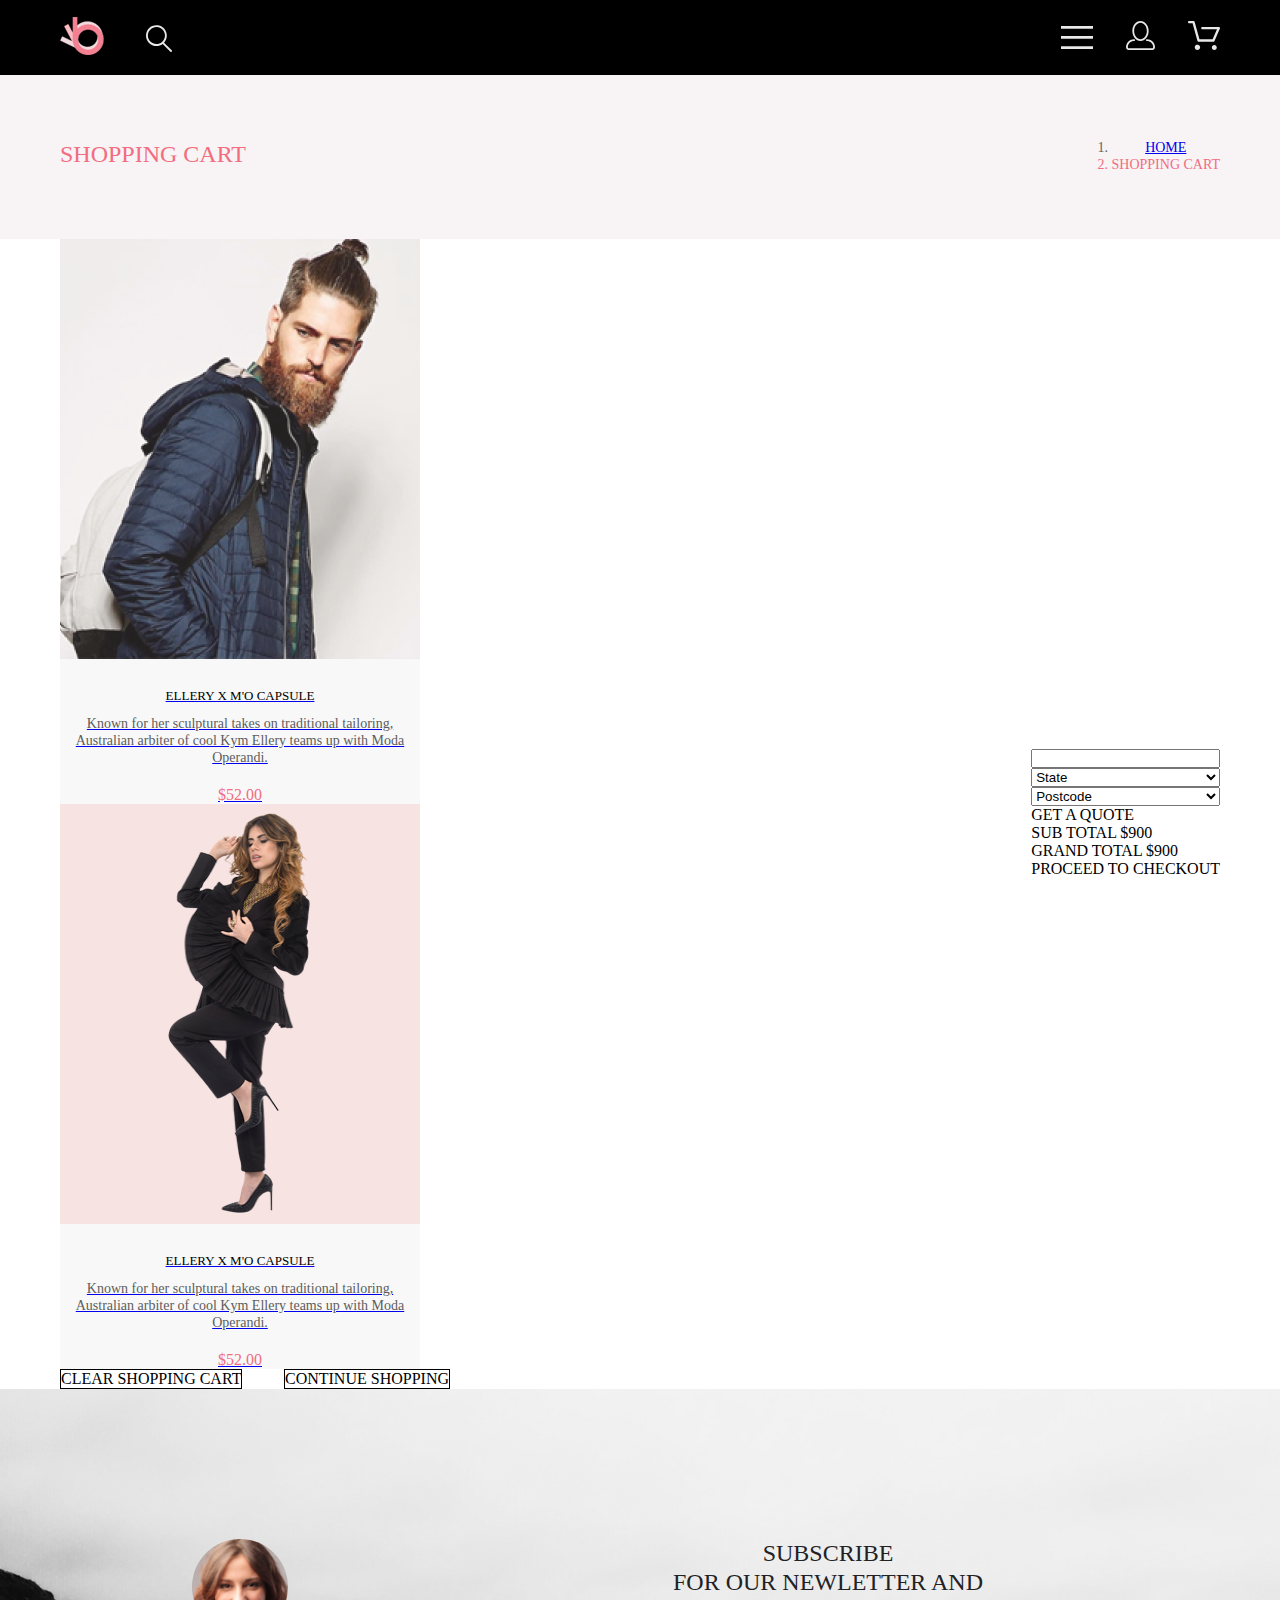
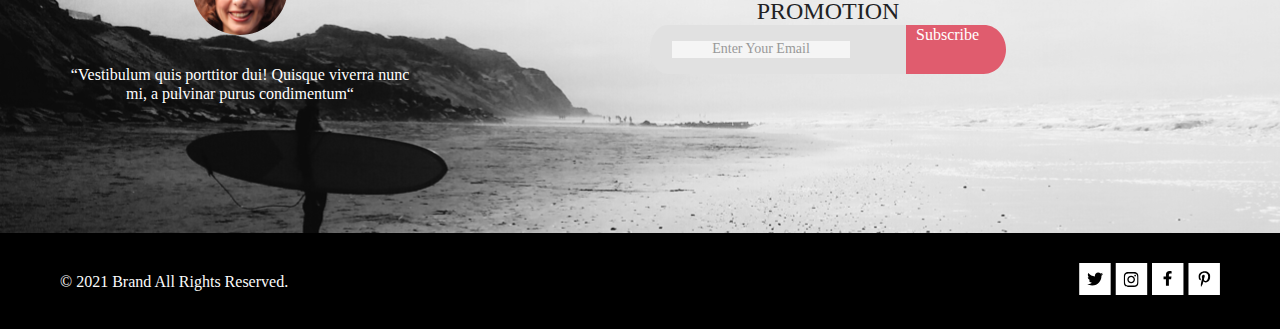
==== dz1 — копия/cart.html @ f0557bfa "+items" ====
<!DOCTYPE html>
<html lang="en">

<head>
    <meta charset="UTF-8">
    <meta http-equiv="X-UA-Compatible" content="IE=edge">
    <meta name="viewport" content="width=device-width, initial-scale=1.0">
    <title>Document</title>
    <link href="https://cdn.jsdelivr.net/npm/bootstrap@5.1.1/dist/css/bootstrap.min.css" rel="stylesheet"
        integrity="sha384-F3w7mX95PdgyTmZZMECAngseQB83DfGTowi0iMjiWaeVhAn4FJkqJByhZMI3AhiU" crossorigin="anonymous">
    <link rel="stylesheet" href="style.css">
</head>

<body>
    <header class="top_section">
        <div class="menu_item">
            <div class="menu_section container">
                <div class="left_menu_section">
                    <div class="logo menu_element"><img src="images/logo.svg" alt="logo"></div>
                    <div class="poisk menu_element"><img src="images/poisk.svg" alt="poisk"></div>
                </div>
                <div class="right_menu_section">
                    <div class="drop_down menu_element">
                        <img src="images/drop_down_menu.svg" alt="drop_down_menu">
                    </div>
                    <a href="registration.html">
                        <div class="account menu_element"><img src="images/account.svg" alt="account"></div>
                    </a>
                    <a href="cart.html">
                        <div class="korzina menu_element"><img src="images/korzina.svg" alt="korzina"></div>
                    </a>
                </div>
            </div>
        </div>
        <div class="breadcrumb_item">
            <div class="breadcrumb_section container">
                <div class="new_arrivals">SHOPPING CART</div>
                <nav aria-label="breadcrumb">
                    <ol class="breadcrumb">
                        <li class="breadcrumb-item"><a href="index.html">HOME</a></li>
                        <li class="breadcrumb-item active_breadcrumb" aria-current="page">SHOPPING CART</li>
                    </ol>
                </nav>
            </div>
        </div>
    </header>
    <section class="middle_section">
        <section class="cart_middle container">
            <section class="shopping_list">
                <a href="product.html">
                    <div class="card margin_card">
                        <div class="card_image"><img src="images/card_image_1.png" alt=""></div>
                        <div class="card_header">ELLERY X M'O CAPSULE</div>
                        <div class="card_paragraph">Known for her sculptural takes on traditional tailoring, Australian
                            arbiter of cool Kym Ellery teams up with Moda Operandi.</div>
                        <div class="card_price">$52.00</div>
                    </div>
                </a>
                <a href="product.html">
                    <div class="card margin_card">
                        <div class="card_image"><img src="images/card_image_2.png" alt=""></div>
                        <div class="card_header">ELLERY X M'O CAPSULE</div>
                        <div class="card_paragraph">Known for her sculptural takes on traditional tailoring, Australian
                            arbiter of cool Kym Ellery teams up with Moda Operandi.</div>
                        <div class="card_price">$52.00</div>
                    </div>
                </a>
                <div class="button_b">
                    <div class="clear_cart_button">CLEAR SHOPPING CART</div>
                    <div class="continue_shopping_button">CONTINUE SHOPPING</div>
                </div>
            </section>
            <section class="shopping_adress">
                <input type="text">
                <select name="" id="">
                    <option value="">State</option>
                    <option value=""></option>
                    <option value=""></option>
                </select>
                <select name="" id="">
                    <option value="">Postcode</option>
                    <option value=""></option>
                    <option value=""></option>
                </select>
                <div class="get_quote_button">GET A QUOTE</div>
                <section class="total">
                    <div class="sub_total_text">SUB TOTAL $900</div>
                    <div class="grand_total_text">GRAND TOTAL $900</div>
                    <div class="proceed_to_checkout">PROCEED TO CHECKOUT</div>
                </section>
            </section>
        </section>
    </section>
    <footer class="down_section">
        <div class="subscribe_item">
            <div class="subscribe_section container">
                <div class="lorem_block">
                    <img src="images/lorem_photo.svg" alt="" class="lorem_photo">
                    <p class="lorem_text">“Vestibulum quis porttitor dui! Quisque viverra nunc mi, a pulvinar purus
                        condimentum“</p>
                </div>
                <div class="subscribe_block">
                    <div class="subscribe_heading1">SUBSCRIBE</div>
                    <div class="subscribe_heading2">FOR OUR NEWLETTER AND PROMOTION</div>
                    <div class="mail_window_frame">
                        <input type="email" class="mail_window" placeholder="Enter Your Email">
                        <div class="subscribe-image">
                            <img src="images/subscribe2.svg" alt="" class="subscribe2">

                            <div class="subscribe1">
                                <div class="subscribe_text">Subscribe</div>
                                <img src="images/subscribe1.svg" alt="">
                            </div>
                        </div>
                    </div>
                </div>
            </div>
        </div>
        <div class="contact_item">
            <div class="contacts_section container">
                <div class="all_right_section">© 2021 Brand All Rights Reserved.</div>
                <div class="social_network">
                    <img src="images/sn1.svg" alt="" class="sn">
                    <img src="images/sn2.svg" alt="" class="sn">
                    <img src="images/sn3.svg" alt="" class="sn">
                    <img src="images/sn4.svg" alt="" class="sn">
                </div>
            </div>
        </div>
    </footer>

</body>

</html>
---- dz1 — копия/style.css ----
* {
  margin: 0;
  padding: 0;
}

.text_style, .all_right_section, .card_header, .mail_window, .advantages_heading, .input_place, .password_requriements, .name_input_heading, .select, .loyalty_heading, .loyalty_paragraph, .new_arrivals, .breadcrumb-item, .active_breadcrumb, .collection_heading, .name_of_product, .description_text, .product_price, .subscribe_heading1, .subscribe_heading2, .lorem_text, .subscribe_text, .main_image_text, .for_whom_heading, .first_for_whom_heading, .second_for_whom_heading, .featured_items_header, .featured_items_paragraph, .card_paragraph, .card_price, .button_text, .first_li, .second_li, .loyalty_li {
  font-family: Lato;
  font-weight: 300;
  line-height: 120%;
  text-align: center;
}

.dfjcc, .subscribe1, .filter_section, .advantages_text, .for_whom_card, .all_product_button, .product_selection {
  display: -webkit-box;
  display: -ms-flexbox;
  display: flex;
  -webkit-box-pack: center;
      -ms-flex-pack: center;
          justify-content: center;
}

.dfjcsb, .breadcrumb_section, .contacts_section, .menu_section, .for_whom_section, .accessories, .advantages_section, .subscribe_section, .cards, .big_product, .cart_middle, .button_b {
  display: -webkit-box;
  display: -ms-flexbox;
  display: flex;
  -webkit-box-pack: justify;
      -ms-flex-pack: justify;
          justify-content: space-between;
}

.dfdc, .loyalty_perks_section, .input_section, .catalog_section, .lorem_block, .subscribe_block {
  display: -webkit-box;
  display: -ms-flexbox;
  display: flex;
  -webkit-box-orient: vertical;
  -webkit-box-direction: normal;
      -ms-flex-direction: column;
          flex-direction: column;
}

.elch, .menu_element, .sn, .all_product_button, .card, .for_whom_card, .join_now_button {
  -webkit-transition: all 0.5s;
  transition: all 0.5s;
}

.container {
  max-width: 1160px;
  width: 100%;
  margin: 0 auto;
  padding: 0 10px;
}

.menu_item {
  background: black;
}

.main_image_item {
  background: #F1E4E6;
}

.aaa, .join_now_a {
  text-decoration: none;
}

.menu_element:hover, .sn:hover, .aaa:hover, .join_now_button:hover, .all_product_button:hover, .card:hover, .for_whom_card:hover {
  -webkit-transform: scale(1.1, 1.1);
          transform: scale(1.1, 1.1);
}

.join_now_button {
  padding: 15px;
  background: #F16D7F;
  color: white;
  width: 167px;
}

.subscribe1 {
  width: 100%;
  position: relative;
}

.breadcrumb_section {
  padding-top: 65px;
  padding-bottom: 65px;
}

.breadcrumb_item {
  background: #F8F3F4;
}

.male-female {
  display: -webkit-box;
  display: -ms-flexbox;
  display: flex;
  margin-top: 31px;
  -webkit-box-align: center;
      -ms-flex-align: center;
          align-items: center;
}

.loyalty_perks_section {
  -webkit-box-align: start;
      -ms-flex-align: start;
          align-items: flex-start;
}

.product_description_section {
  text-align: center;
  padding: 65px 250px;
}

.registration_middle_section {
  display: -webkit-box;
  display: -ms-flexbox;
  display: flex;
  padding-top: 65px;
  padding-bottom: 96px;
}

.input_section, .loyalty_perks_section {
  -webkit-box-flex: 1;
      -ms-flex: 1;
          flex: 1;
}

.input_section {
  margin-right: 130px;
}

.catalog_section {
  padding-bottom: 96px;
  -webkit-box-align: center;
      -ms-flex-align: center;
          align-items: center;
  padding-top: 50px;
}

.pagination_section {
  margin-top: 48px;
}

.filter_section {
  position: relative;
}

.big_menu:hover {
  opacity: 1;
}

.contacts_section {
  -webkit-box-align: center;
      -ms-flex-align: center;
          align-items: center;
  padding-top: 30px;
  padding-bottom: 30px;
}

.contact_item {
  background: black;
}

.all_right_section {
  font-size: 16px;
  color: #FBFBFB;
}

.margin_block {
  margin-right: 30px;
}

.lorem_block {
  -webkit-box-align: center;
      -ms-flex-align: center;
          align-items: center;
}

.menu_section {
  background-color: black;
  -webkit-box-align: center;
      -ms-flex-align: center;
          align-items: center;
  height: 75px;
}

.left_menu_section, .right_menu_section {
  display: -webkit-box;
  display: -ms-flexbox;
  display: flex;
}

.main_image_section {
  background-color: #F1E4E6;
  display: -webkit-box;
  display: -ms-flexbox;
  display: flex;
  height: 100%;
}

.middle_section {
  background-color: white;
}

.for_whom_section {
  padding-top: 65px;
}

.card_header {
  font-size: 13px;
  margin-top: 25px;
  margin-bottom: 13px;
  color: #000000;
}

.featured_items_section {
  padding-top: 96px;
}

.big_menu {
  background: white;
  height: 100%;
  padding-bottom: 150px;
  padding-left: 50px;
  padding-right: 50px;
  padding-top: 37px;
  opacity: 0;
  position: relative;
}

.advantages_block {
  height: 100px;
  width: 360px;
  text-align: center;
}

.accessories {
  margin-top: 30px;
}

.advantages_section {
  padding-top: 104px;
  padding-bottom: 104px;
}

.advantages_item {
  background-color: #222224;
}

.subscribe_section {
  padding-top: 150px;
}

.subscribe_item {
  background: url(images/subscribe_background.svg);
  padding-bottom: 130px;
}

.subscribe_block {
  margin-left: 230px;
  margin-right: 230px;
}

.mail_window_frame {
  display: -webkit-box;
  display: -ms-flexbox;
  display: flex;
  -webkit-box-align: center;
      -ms-flex-align: center;
          align-items: center;
  position: relative;
}

.mail_window {
  position: absolute;
  left: 22px;
  font-size: 14px;
  color: #222224;
  opacity: 0.67;
  border: none;
}

.subscribe-image {
  display: -webkit-box;
  display: -ms-flexbox;
  display: flex;
}

.for_whom_image {
  -webkit-filter: brightness(20%);
          filter: brightness(20%);
  z-index: 0;
}

.lorem_photo {
  width: 96px;
}

.arrow {
  width: 47px;
  height: 47px;
}

.sn:hover {
  -webkit-filter: brightness(20%);
          filter: brightness(20%);
}

.logo {
  margin-right: 41px;
}

.poisk {
  margin-top: 8px;
}

.drop_down {
  margin-top: 5px;
}

.drop_down, .account {
  margin-right: 33px;
}

.krestik {
  position: absolute;
  top: 16px;
  right: 16px;
}

.galochka {
  margin-right: 10px;
}

.arrow_rigth {
  height: 25px;
  margin-left: 15px;
}

.advantages_heading {
  padding-top: 20px;
  font-size: 20px;
  color: #FBFBFB;
}

.advantages_text {
  padding-top: 16px;
  font-size: 14px;
  color: #FBFBFB;
}

.input_place {
  margin-top: 20px;
  color: #B1B1B1;
  font-size: 13px;
}

.password_requriements {
  margin-top: 15px;
  color: #B1B1B1;
  font-size: 13px;
}

.name_input_heading {
  color: #222222;
  font-size: 16px;
}

.select {
  font-size: 14px;
  color: #6F6E6E;
}

.loyalty_heading {
  font-size: 24px;
}

.loyalty_paragraph {
  font-size: 24px;
}

.new_arrivals {
  font-size: 24px;
  color: #F16D7F;
}

.breadcrumb-item {
  font-size: 14px;
  color: #636363;
}

.active_breadcrumb {
  color: #F16D7F;
}

.collection_heading {
  font-size: 14px;
  color: #F16D7F;
}

.name_of_product {
  font-size: 18px;
  color: #4D4D4D;
  margin-top: 27px;
}

.description_text {
  font-size: 14px;
  color: #5E5E5E;
  margin-top: 48px;
}

.product_price {
  font-size: 24px;
  color: #F16D7F;
  margin-top: 32px;
}

.subscribe_heading1 {
  font-size: 24px;
  color: #222224;
}

.subscribe_heading2 {
  font-size: 24px;
  color: #222224;
}

.lorem_text {
  padding-top: 30px;
  width: 360px;
  color: white;
}

.subscribe_text {
  position: absolute;
  left: 10px;
  color: white;
}

.main_image_text {
  font-size: 32px;
  font-weight: 900;
  color: #222222;
  display: -webkit-box;
  display: -ms-flexbox;
  display: flex;
  height: 92px;
  padding-top: 300px;
  padding-right: 200px;
}

.for_whom_heading {
  display: -webkit-box;
  display: -ms-flexbox;
  display: flex;
  position: absolute;
  -webkit-box-orient: vertical;
  -webkit-box-direction: normal;
      -ms-flex-direction: column;
          flex-direction: column;
  text-align: center;
  z-index: 1;
}

.first_for_whom_heading {
  font-size: 16px;
  color: white;
}

.second_for_whom_heading {
  font-size: 16px;
  color: #F16D7F;
}

.featured_items_header {
  font-size: 30px;
  color: #222222;
}

.featured_items_paragraph {
  font-size: 14px;
  color: #9F9F9F;
}

.card_paragraph {
  font-size: 14px;
  color: #5D5D5D;
}

.card_price {
  color: #F16D7F;
  font-size: 16px;
  margin-top: 18px;
}

.button_text {
  font-size: 16px;
  color: #F16D7F;
}

.loyalty_ol {
  list-style: none;
}

.first_li {
  font-size: 14px;
  color: #F16D7F;
  list-style: none;
}

.second_li {
  font-size: 14px;
  padding-left: 15px;
  color: #6F6E6E;
  list-style: none;
}

.loyalty_li {
  font-size: 24px;
}

.for_women, .for_men {
  margin-right: 30px;
}

.for_whom_card {
  -webkit-box-align: center;
      -ms-flex-align: center;
          align-items: center;
  position: relative;
}

.cards {
  margin-top: 30px;
}

.margin_card {
  margin-right: 30px;
}

.card {
  -webkit-box-flex: 1;
      -ms-flex: 1;
          flex: 1;
  background: #F8F8F8;
  width: 360px;
}

.all_product_button:hover {
  background: #F16D7F;
}

.all_product_button {
  -webkit-box-align: center;
      -ms-flex-align: center;
          align-items: center;
  margin: 48px auto 95px;
  padding: 14px 39px;
  border: 1px solid #F16D7F;
  width: 210px;
  color: #F16D7F;
}

.big_product {
  -webkit-box-align: center;
      -ms-flex-align: center;
          align-items: center;
  background: #F7F7F7;
}

.selector {
  display: -webkit-box;
  display: -ms-flexbox;
  display: flex;
  padding: 11px;
}

.filter_section_element {
  padding: 14px;
}

.male, .female {
  display: -webkit-box;
  display: -ms-flexbox;
  display: flex;
}

.login_mod {
  margin-top: 30px;
}

.clear_cart_button, .continue_shopping_button {
  border: 1px solid black;
}

.shopping_adress {
  display: -webkit-box;
  display: -ms-flexbox;
  display: flex;
  -webkit-box-pack: center;
      -ms-flex-pack: center;
          justify-content: center;
  -webkit-box-orient: vertical;
  -webkit-box-direction: normal;
      -ms-flex-direction: column;
          flex-direction: column;
}
/*# sourceMappingURL=style.css.map */
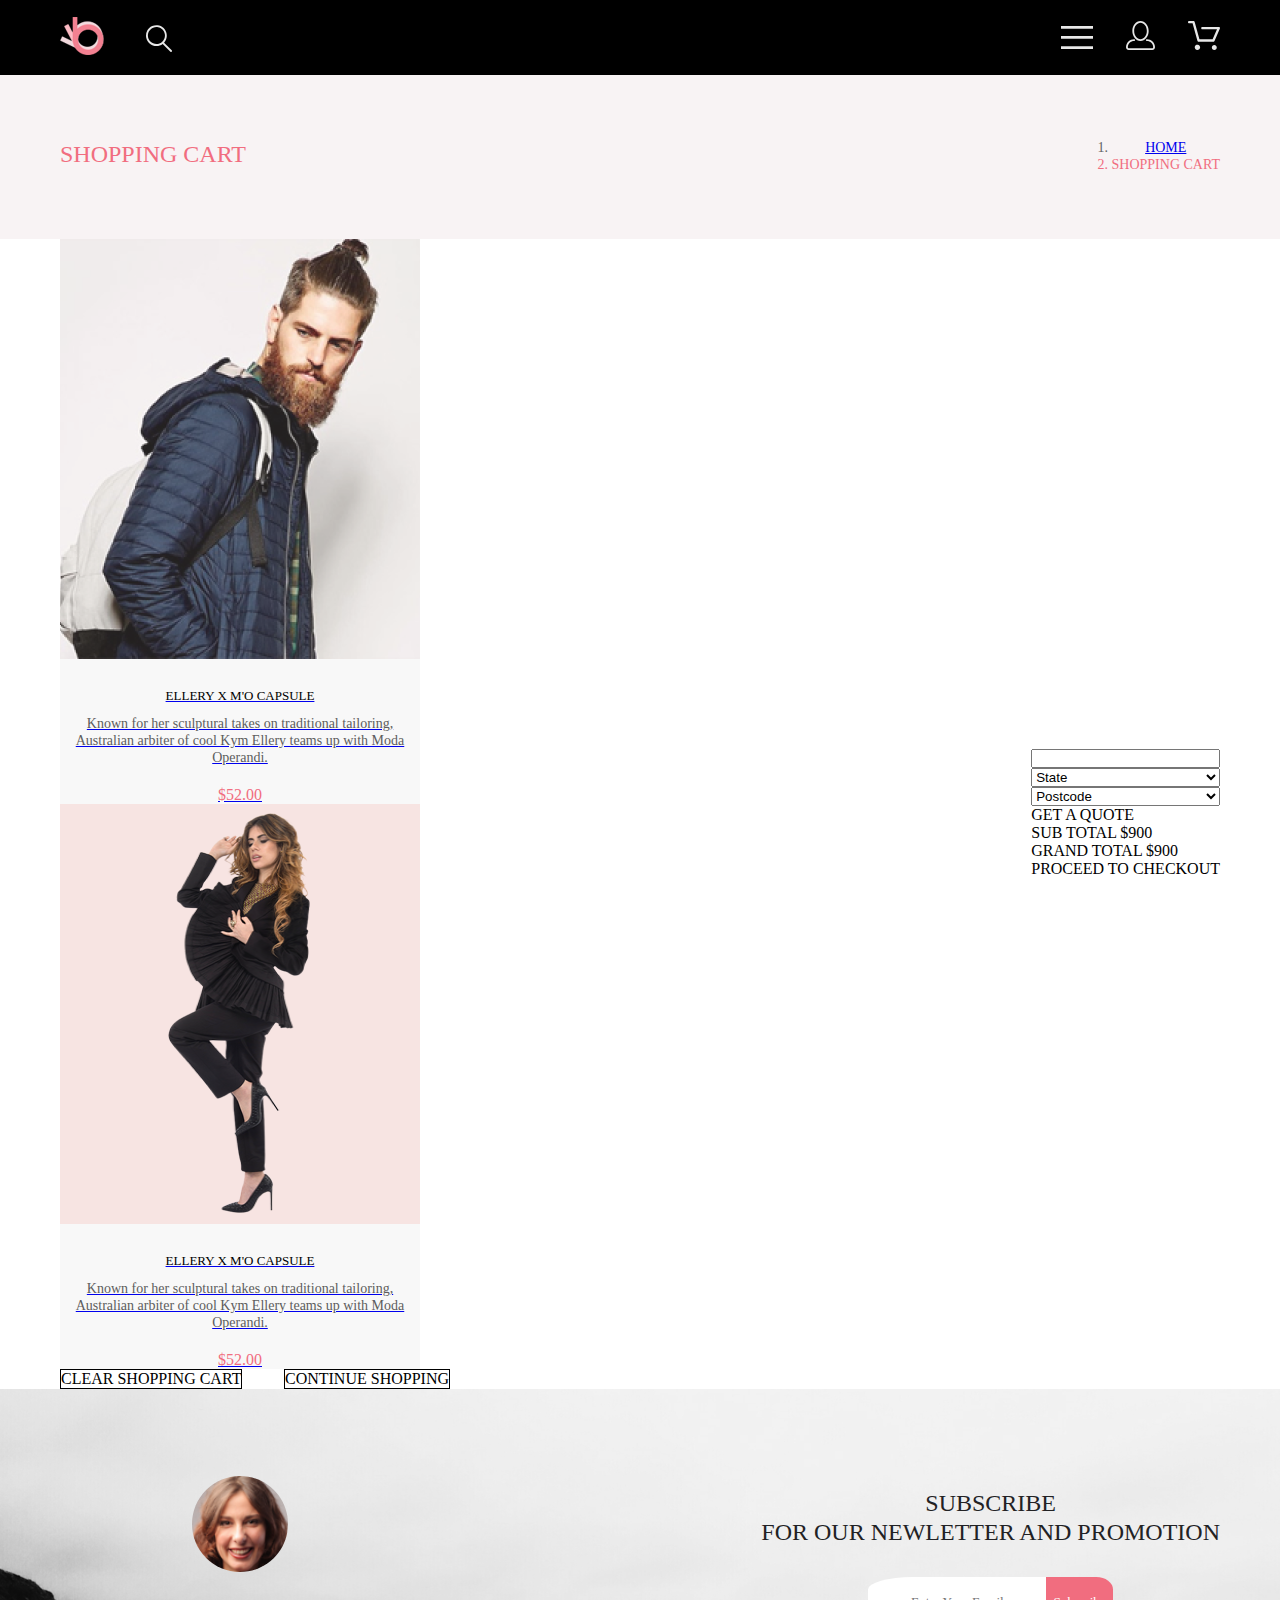
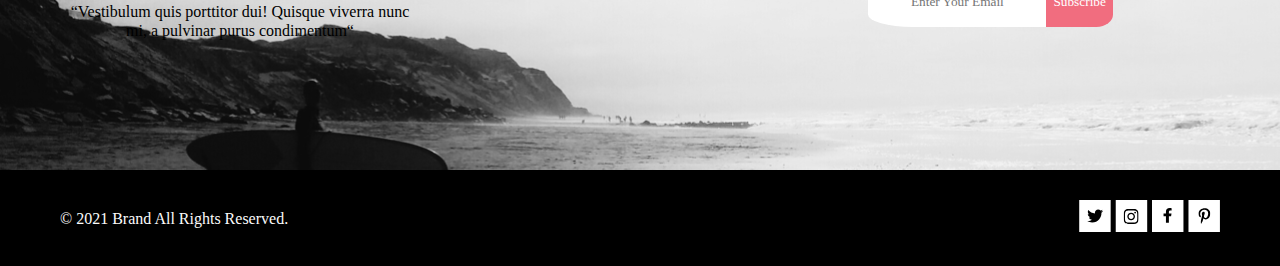
==== commit c63b6fc5: "+email subscribe button" ====
--- a/dz1 — копия/cart.html
+++ b/dz1 — копия/cart.html
@@ -100,18 +100,15 @@
                         condimentum“</p>
                 </div>
                 <div class="subscribe_block">
-                    <div class="subscribe_heading1">SUBSCRIBE</div>
-                    <div class="subscribe_heading2">FOR OUR NEWLETTER AND PROMOTION</div>
-                    <div class="mail_window_frame">
-                        <input type="email" class="mail_window" placeholder="Enter Your Email">
-                        <div class="subscribe-image">
-                            <img src="images/subscribe2.svg" alt="" class="subscribe2">
-
-                            <div class="subscribe1">
-                                <div class="subscribe_text">Subscribe</div>
-                                <img src="images/subscribe1.svg" alt="">
-                            </div>
-                        </div>
+                    <div class="subs_heading">
+                        <div class="subscribe_heading1">SUBSCRIBE</div>
+                        <div class="subscribe_heading2">FOR OUR NEWLETTER AND PROMOTION</div>
+                    </div>
+                    <div class="email_window_frame">
+                        <form action="" class="email_input_form">
+                            <input type="email" class="email_input" placeholder="Enter Your Email">
+                            <button class="email_input_button">Subscribe</button>
+                        </form>
                     </div>
                 </div>
             </div>
--- a/dz1 — копия/style.css
+++ b/dz1 — копия/style.css
@@ -3,7 +3,7 @@
   padding: 0;
 }
 
-.text_style, .all_right_section, .card_header, .mail_window, .advantages_heading, .input_place, .password_requriements, .name_input_heading, .select, .loyalty_heading, .loyalty_paragraph, .new_arrivals, .breadcrumb-item, .active_breadcrumb, .collection_heading, .name_of_product, .description_text, .product_price, .subscribe_heading1, .subscribe_heading2, .lorem_text, .subscribe_text, .main_image_text, .for_whom_heading, .first_for_whom_heading, .second_for_whom_heading, .featured_items_header, .featured_items_paragraph, .card_paragraph, .card_price, .button_text, .first_li, .second_li, .loyalty_li {
+.text_style, .all_right_section, .card_header, .email_input, .email_input_button, .advantages_heading, .input_place, .password_requriements, .name_input_heading, .select, .loyalty_heading, .loyalty_paragraph, .new_arrivals, .breadcrumb-item, .active_breadcrumb, .collection_heading, .name_of_product, .description_text, .product_price, .subscribe_heading1, .subscribe_heading2, .lorem_text, .subscribe_text, .main_image_text, .for_whom_heading, .first_for_whom_heading, .second_for_whom_heading, .featured_items_header, .featured_items_paragraph, .card_paragraph, .card_price, .button_text, .first_li, .second_li, .loyalty_li {
   font-family: Lato;
   font-weight: 300;
   line-height: 120%;
@@ -246,7 +246,10 @@
 }
 
 .subscribe_section {
-  padding-top: 150px;
+  padding-top: 87px;
+  -webkit-box-align: center;
+      -ms-flex-align: center;
+          align-items: center;
 }
 
 .subscribe_item {
@@ -255,33 +258,37 @@
 }
 
 .subscribe_block {
-  margin-left: 230px;
-  margin-right: 230px;
-}
-
-.mail_window_frame {
-  display: -webkit-box;
-  display: -ms-flexbox;
-  display: flex;
-  -webkit-box-align: center;
-      -ms-flex-align: center;
-          align-items: center;
-  position: relative;
-}
-
-.mail_window {
-  position: absolute;
-  left: 22px;
-  font-size: 14px;
-  color: #222224;
-  opacity: 0.67;
+  -webkit-box-align: center;
+      -ms-flex-align: center;
+          align-items: center;
+}
+
+.email_window_frame {
+  display: -webkit-box;
+  display: -ms-flexbox;
+  display: flex;
+  padding-top: 30px;
+}
+
+.email_input_form {
+  display: -webkit-box;
+  display: -ms-flexbox;
+  display: flex;
+  height: 50px;
+}
+
+.email_input {
+  border-radius: 25% 0 0 25%;
   border: none;
-}
-
-.subscribe-image {
-  display: -webkit-box;
-  display: -ms-flexbox;
-  display: flex;
+  padding: 7px;
+}
+
+.email_input_button {
+  background: #F16D7F;
+  border: none;
+  color: white;
+  border-radius: 0 25% 25% 0;
+  padding: 7px;
 }
 
 .for_whom_image {
@@ -427,7 +434,7 @@
 .lorem_text {
   padding-top: 30px;
   width: 360px;
-  color: white;
+  color: black;
 }
 
 .subscribe_text {
@@ -564,6 +571,9 @@
   -webkit-box-align: center;
       -ms-flex-align: center;
           align-items: center;
+}
+
+.big_product_item {
   background: #F7F7F7;
 }
 
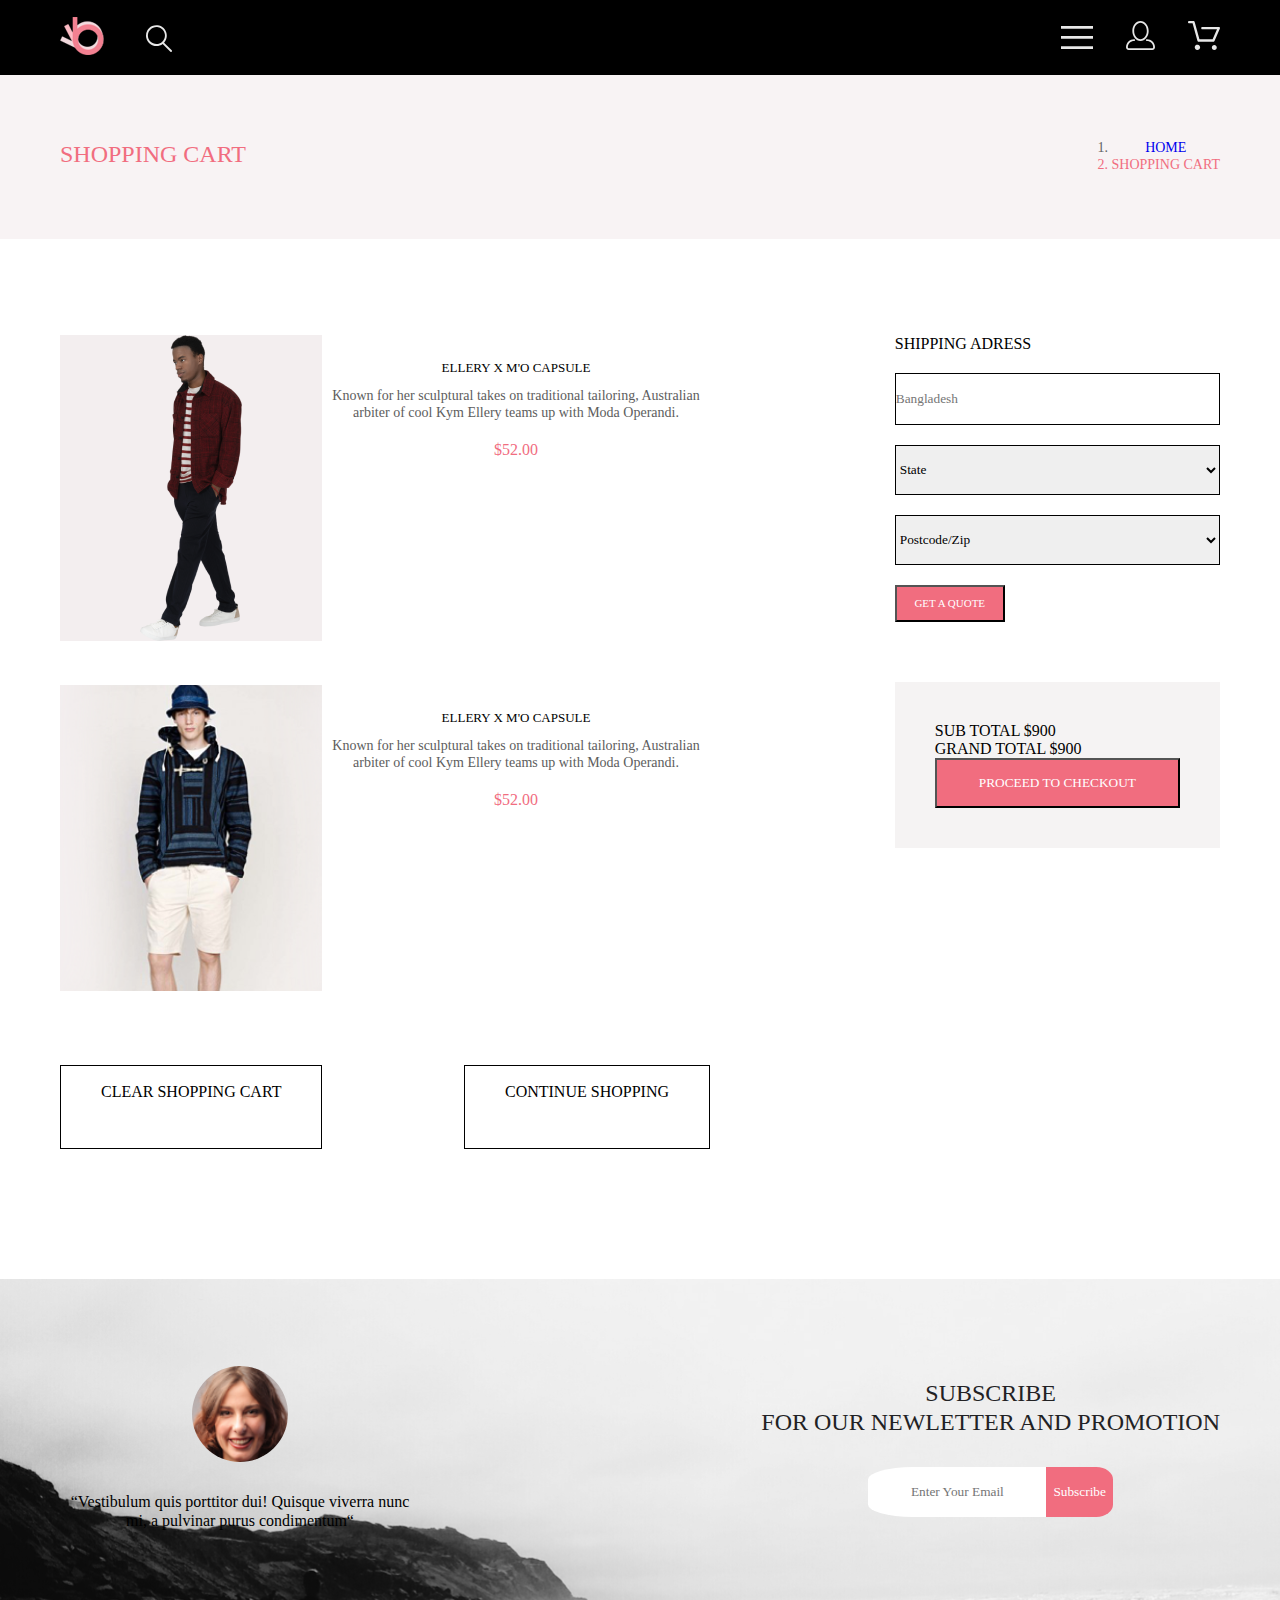
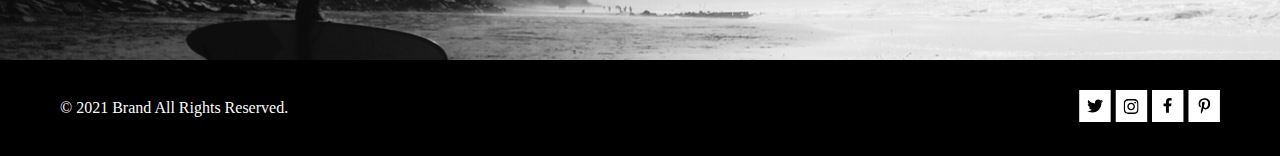
==== commit 94fdd9d9: "+flex wrap for cards" ====
--- a/dz1 — копия/cart.html
+++ b/dz1 — копия/cart.html
@@ -48,45 +48,55 @@
         <section class="cart_middle container">
             <section class="shopping_list">
                 <a href="product.html">
-                    <div class="card margin_card">
-                        <div class="card_image"><img src="images/card_image_1.png" alt=""></div>
-                        <div class="card_header">ELLERY X M'O CAPSULE</div>
-                        <div class="card_paragraph">Known for her sculptural takes on traditional tailoring, Australian
-                            arbiter of cool Kym Ellery teams up with Moda Operandi.</div>
-                        <div class="card_price">$52.00</div>
+                    <div class="card_cart bottom_margin_card">
+                        <div class="cart_card_image"><img src="images/cart_cart1.png" alt=""></div>
+                        <div class="cart_card_text">
+                            <div class="card_header">ELLERY X M'O CAPSULE</div>
+                            <div class="card_paragraph">Known for her sculptural takes on traditional tailoring,
+                                Australian
+                                arbiter of cool Kym Ellery teams up with Moda Operandi.</div>
+                            <div class="card_price">$52.00</div>
+                        </div>
                     </div>
                 </a>
                 <a href="product.html">
-                    <div class="card margin_card">
-                        <div class="card_image"><img src="images/card_image_2.png" alt=""></div>
-                        <div class="card_header">ELLERY X M'O CAPSULE</div>
-                        <div class="card_paragraph">Known for her sculptural takes on traditional tailoring, Australian
-                            arbiter of cool Kym Ellery teams up with Moda Operandi.</div>
-                        <div class="card_price">$52.00</div>
+                    <div class="card_cart">
+                        <div class="cart_card_image"><img src="images/cart_card2.png" alt=""></div>
+                        <div class="cart_card_text">
+                            <div class="card_header">ELLERY X M'O CAPSULE</div>
+                            <div class="card_paragraph">Known for her sculptural takes on traditional tailoring,
+                                Australian
+                                arbiter of cool Kym Ellery teams up with Moda Operandi.</div>
+                            <div class="card_price">$52.00</div>
+                        </div>
                     </div>
                 </a>
                 <div class="button_b">
-                    <div class="clear_cart_button">CLEAR SHOPPING CART</div>
-                    <div class="continue_shopping_button">CONTINUE SHOPPING</div>
+                    <div class="text_input cart_button">CLEAR SHOPPING CART</div>
+                    <div class="text_input cart_button">CONTINUE SHOPPING</div>
                 </div>
             </section>
-            <section class="shopping_adress">
-                <input type="text">
-                <select name="" id="">
-                    <option value="">State</option>
-                    <option value=""></option>
-                    <option value=""></option>
-                </select>
-                <select name="" id="">
-                    <option value="">Postcode</option>
-                    <option value=""></option>
-                    <option value=""></option>
-                </select>
-                <div class="get_quote_button">GET A QUOTE</div>
+            <section class="shipping_adress">
+                <form action="" class="shipping_form">
+                    <div class="shipping_heading bottom_margin_shipping">SHIPPING ADRESS</div>
+                    <input type="text" placeholder="Bangladesh" class="text_input bottom_margin_shipping">
+                    <select name="" id="" class="text_input bottom_margin_shipping">
+                        <option value="">State</option>
+                        <option value=""></option>
+                        <option value=""></option>
+                    </select>
+                    <select name="" id="" class="text_input bottom_margin_shipping">
+                        <option value="">Postcode/Zip</option>
+                        <option value=""></option>
+                        <option value=""></option>
+                    </select>
+                    <button class="get_quote">GET A QUOTE</button>
+
+                </form>
                 <section class="total">
                     <div class="sub_total_text">SUB TOTAL $900</div>
                     <div class="grand_total_text">GRAND TOTAL $900</div>
-                    <div class="proceed_to_checkout">PROCEED TO CHECKOUT</div>
+                    <button class="proceed_to_checkout">PROCEED TO CHECKOUT</button>
                 </section>
             </section>
         </section>
--- a/dz1 — копия/style.css
+++ b/dz1 — копия/style.css
@@ -3,7 +3,11 @@
   padding: 0;
 }
 
-.text_style, .all_right_section, .card_header, .email_input, .email_input_button, .advantages_heading, .input_place, .password_requriements, .name_input_heading, .select, .loyalty_heading, .loyalty_paragraph, .new_arrivals, .breadcrumb-item, .active_breadcrumb, .collection_heading, .name_of_product, .description_text, .product_price, .subscribe_heading1, .subscribe_heading2, .lorem_text, .subscribe_text, .main_image_text, .for_whom_heading, .first_for_whom_heading, .second_for_whom_heading, .featured_items_header, .featured_items_paragraph, .card_paragraph, .card_price, .button_text, .first_li, .second_li, .loyalty_li {
+a {
+  text-decoration: none;
+}
+
+.text_style, .all_right_section, .card_header, .email_input, .email_input_button, .advantages_heading, .input_place, .password_requriements, .name_input_heading, .select, .loyalty_heading, .loyalty_paragraph, .new_arrivals, .breadcrumb-item, .active_breadcrumb, .collection_heading, .name_of_product, .description_text, .product_price, .subscribe_heading1, .subscribe_heading2, .lorem_text, .subscribe_text, .main_image_text, .for_whom_heading, .first_for_whom_heading, .second_for_whom_heading, .featured_items_header, .featured_items_paragraph, .card_paragraph, .card_price, .button_text, .first_li, .second_li, .loyalty_li, .male_text, .text_input, .proceed_to_checkout, .get_quote {
   font-family: Lato;
   font-weight: 300;
   line-height: 120%;
@@ -19,7 +23,7 @@
           justify-content: center;
 }
 
-.dfjcsb, .breadcrumb_section, .contacts_section, .menu_section, .for_whom_section, .accessories, .advantages_section, .subscribe_section, .cards, .big_product, .cart_middle, .button_b {
+.dfjcsb, .breadcrumb_section, .contacts_section, .menu_section, .for_whom_section, .accessories, .advantages_section, .subscribe_section, .big_product, .cart_middle, .button_b {
   display: -webkit-box;
   display: -ms-flexbox;
   display: flex;
@@ -62,9 +66,61 @@
   text-decoration: none;
 }
 
-.menu_element:hover, .sn:hover, .aaa:hover, .join_now_button:hover, .all_product_button:hover, .card:hover, .for_whom_card:hover {
+.menu_element:hover, .sn:hover, .aaa:hover, .join_now_button:hover, .all_product_button:hover, .for_whom_card:hover {
   -webkit-transform: scale(1.1, 1.1);
           transform: scale(1.1, 1.1);
+}
+
+.card_image:hover {
+  -webkit-filter: brightness(50%);
+          filter: brightness(50%);
+}
+
+.card_item {
+  display: -webkit-box;
+  display: -ms-flexbox;
+  display: flex;
+  margin-top: 30px;
+  width: 360px;
+}
+
+.cart_in_card {
+  position: absolute;
+  display: none;
+  -webkit-box-pack: center;
+      -ms-flex-pack: center;
+          justify-content: center;
+  top: 200px;
+  width: 100%;
+}
+
+.card_item:hover .cart_in_card {
+  display: -webkit-box;
+  display: -ms-flexbox;
+  display: flex;
+  -webkit-box-pack: center;
+      -ms-flex-pack: center;
+          justify-content: center;
+  background: none;
+}
+
+.card_item:hover .cart_in_card_a {
+  display: -webkit-box;
+  display: -ms-flexbox;
+  display: flex;
+  -webkit-box-pack: center;
+      -ms-flex-pack: center;
+          justify-content: center;
+  -webkit-box-align: center;
+      -ms-flex-align: center;
+          align-items: center;
+  background: white;
+  padding: 7px;
+}
+
+.cart_in_card:hover .card {
+  -webkit-filter: brightness(50%);
+          filter: brightness(50%);
 }
 
 .join_now_button {
@@ -356,21 +412,35 @@
 
 .input_place {
   margin-top: 20px;
+  text-align: none;
+  height: 45px;
   color: #B1B1B1;
   font-size: 13px;
 }
 
 .password_requriements {
   margin-top: 15px;
+  text-align: left;
   color: #B1B1B1;
   font-size: 13px;
 }
 
 .name_input_heading {
+  text-align: left;
   color: #222222;
   font-size: 16px;
 }
 
+.name_input, .login_details {
+  display: -webkit-box;
+  display: -ms-flexbox;
+  display: flex;
+  -webkit-box-orient: vertical;
+  -webkit-box-direction: normal;
+      -ms-flex-direction: column;
+          flex-direction: column;
+}
+
 .select {
   font-size: 14px;
   color: #6F6E6E;
@@ -381,6 +451,7 @@
 }
 
 .loyalty_paragraph {
+  text-align: left;
   font-size: 24px;
 }
 
@@ -522,6 +593,7 @@
 }
 
 .loyalty_li {
+  text-align: left;
   font-size: 24px;
 }
 
@@ -537,7 +609,13 @@
 }
 
 .cards {
-  margin-top: 30px;
+  display: -webkit-box;
+  display: -ms-flexbox;
+  display: flex;
+  -ms-flex-wrap: wrap;
+      flex-wrap: wrap;
+  -ms-flex-pack: distribute;
+      justify-content: space-around;
 }
 
 .margin_card {
@@ -594,24 +672,93 @@
   display: flex;
 }
 
+.male {
+  margin-right: 20px;
+}
+
+.male_text {
+  font-size: 11px;
+}
+
 .login_mod {
   margin-top: 30px;
 }
 
-.clear_cart_button, .continue_shopping_button {
+.cart_middle {
+  padding-top: 96px;
+  padding-bottom: 130px;
+}
+
+.button_b {
+  margin-top: 70px;
+}
+
+.text_input {
   border: 1px solid black;
-}
-
-.shopping_adress {
-  display: -webkit-box;
-  display: -ms-flexbox;
-  display: flex;
-  -webkit-box-pack: center;
-      -ms-flex-pack: center;
-          justify-content: center;
+  height: 50px;
+  text-align: left;
+}
+
+.cart_button {
+  padding: 16px 40px;
+}
+
+.shipping_adress {
+  display: -webkit-box;
+  display: -ms-flexbox;
+  display: flex;
   -webkit-box-orient: vertical;
   -webkit-box-direction: normal;
       -ms-flex-direction: column;
           flex-direction: column;
 }
+
+.card_cart {
+  width: 650px;
+  display: -webkit-box;
+  display: -ms-flexbox;
+  display: flex;
+  -webkit-box-orient: horizontal;
+  -webkit-box-direction: normal;
+      -ms-flex-direction: row;
+          flex-direction: row;
+}
+
+.bottom_margin_card {
+  margin-bottom: 40px;
+}
+
+.bottom_margin_shipping {
+  margin-bottom: 20px;
+}
+
+.shipping_form {
+  display: -webkit-box;
+  display: -ms-flexbox;
+  display: flex;
+  -webkit-box-orient: vertical;
+  -webkit-box-direction: normal;
+      -ms-flex-direction: column;
+          flex-direction: column;
+  margin-bottom: 60px;
+}
+
+.total {
+  background: #F5F3F3;
+  padding: 40px 40px;
+}
+
+.proceed_to_checkout {
+  padding: 15px 42px;
+  background: #F16D7F;
+  color: white;
+}
+
+.get_quote {
+  font-size: 11px;
+  padding: 10px 15px;
+  width: 110px;
+  background: #F16D7F;
+  color: white;
+}
 /*# sourceMappingURL=style.css.map */